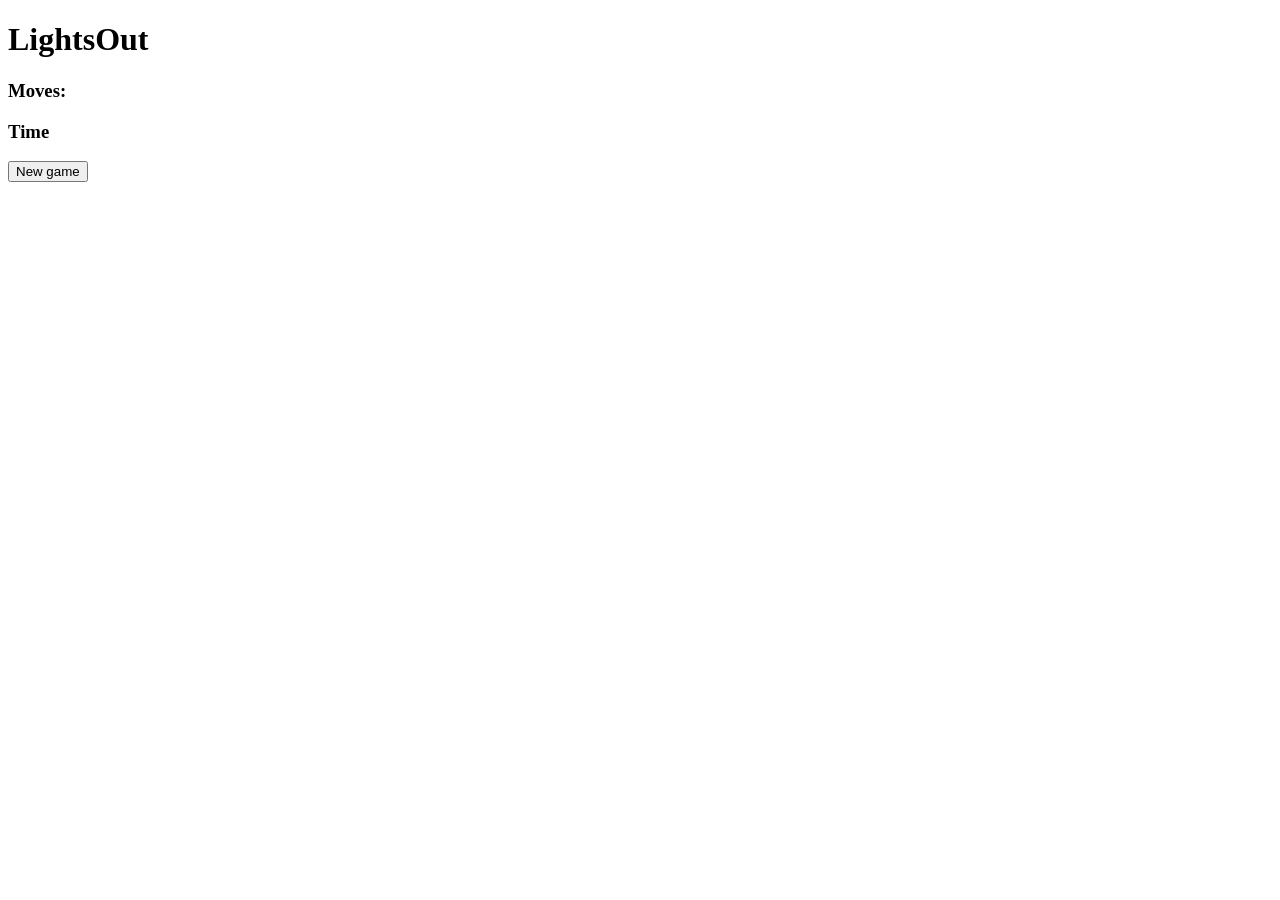
==== board.html @ 16c1799f "Add initial HTML structure for LightsOut game" ====
<!DOCTYPE html>
<html lang="en">
<head>
    <meta charset="UTF-8">
    <meta name="viewport" content="width=device-width, initial-scale=1.0">
    <link rel="stylesheet" href="boardStyle.css">
    <script defer src="board.js"></script>
    <title>LughtsOut</title>
</head>
<body>
    <div class="parent">
        <div class="div1">
            <h1>LightsOut</h1>
        </div>
        <!--    game box    -->
            <div class="div2">
                <section class="board">
                    <div class="sqr" id="0"></div>
                    <div class="sqr" id="1"></div>
                    <div class="sqr" id="2"></div>
                    <div class="sqr" id="3"></div>
                    <div class="sqr" id="4"></div>
                    <div class="sqr" id="5"></div>
                    <div class="sqr" id="6"></div>
                    <div class="sqr" id="7"></div>
                    <div class="sqr" id="8"></div>
                    <div class="sqr" id="9"></div>
                    <div class="sqr" id="10"></div>
                    <div class="sqr" id="11"></div>
                    <div class="sqr" id="12"></div>
                    <div class="sqr" id="13"></div>
                    <div class="sqr" id="14"></div>
                    <div class="sqr" id="15"></div>
                    <div class="sqr" id="16"></div>
                    <div class="sqr" id="17"></div>
                    <div class="sqr" id="18"></div>
                    <div class="sqr" id="19"></div>
                    <div class="sqr" id="20"></div>
                    <div class="sqr" id="21"></div>
                    <div class="sqr" id="22"></div>
                    <div class="sqr" id="23"></div>
                    <div class="sqr" id="24"></div>
                </section>
            </div>
            <div class="div3">
                <h3 id="moves">Moves: </h3>
            </div>
            <div class="div4">
                <h3 id="time">Time </h3>
            </div>
            <div class="div5">
                <button id="reset">New game</button>
            </div>
    </div>
</body>
</html>
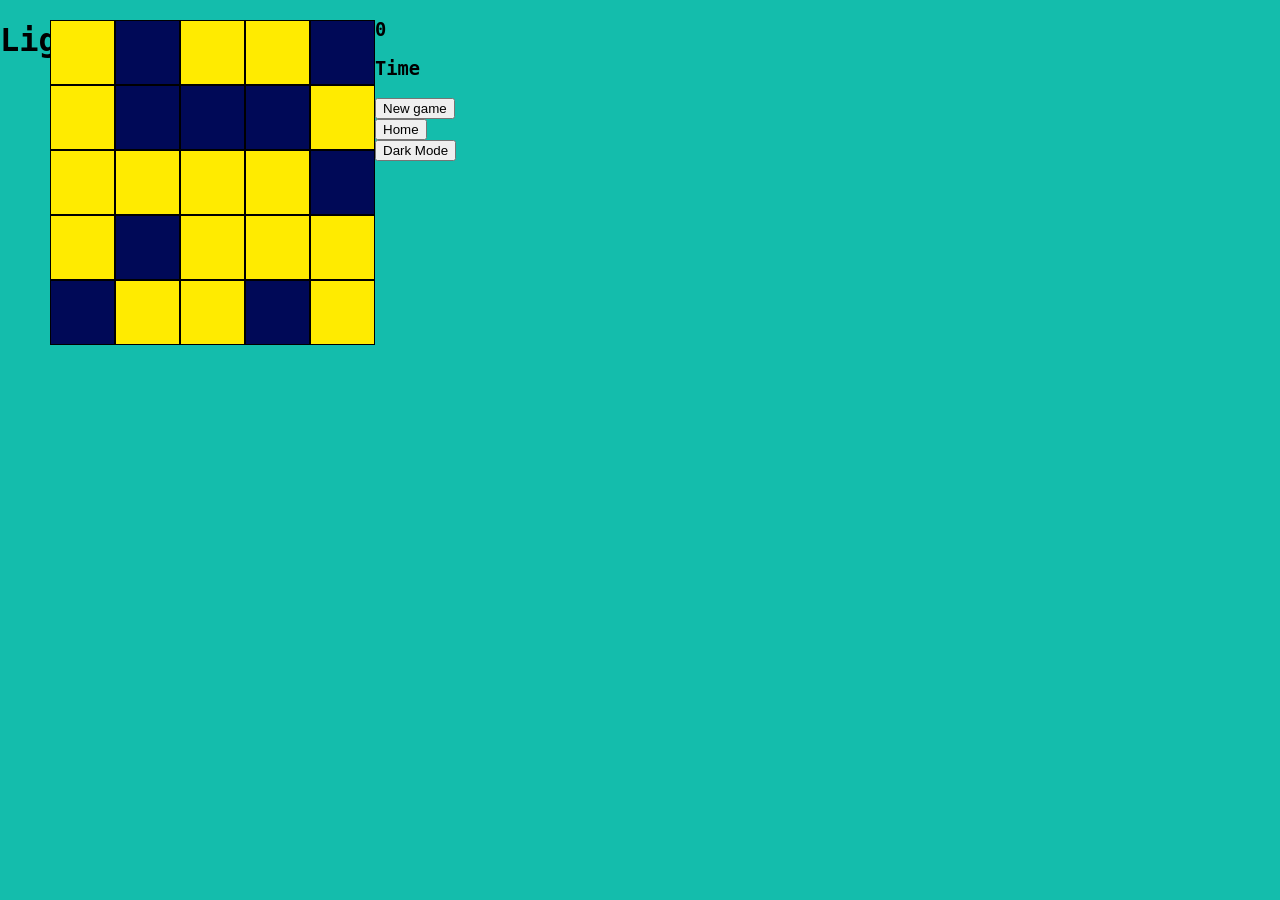
==== commit d45b5717: "Fix title and add new buttons in board.html Corrected the title from 'LughtsOut' to 'LightsOut' and " ====
--- a/board.html
+++ b/board.html
@@ -5,7 +5,7 @@
     <meta name="viewport" content="width=device-width, initial-scale=1.0">
     <link rel="stylesheet" href="boardStyle.css">
     <script defer src="board.js"></script>
-    <title>LughtsOut</title>
+    <title>LightsOut</title>
 </head>
 <body>
     <div class="parent">
@@ -44,12 +44,15 @@
             </div>
             <div class="div3">
                 <h3 id="moves">Moves: </h3>
-            </div>
+                <h3 id="time">Time </h3>
             <div class="div4">
-                <h3 id="time">Time </h3>
+                <button id="reset">New game</button>
             </div>
             <div class="div5">
-                <button id="reset">New game</button>
+                <button id="home">Home</button>
+            </div>
+            <div class="div6">
+                <button id="mode">Dark Mode</button>
             </div>
     </div>
 </body>
--- a/boardStyle.css
+++ b/boardStyle.css
@@ -0,0 +1,32 @@
+body {
+  background-color: #14BDAC;
+  font-family: monaco, monospace;
+  margin: 0;
+}
+
+.board {
+  display: grid;
+  grid-template-columns: repeat(5, 1fr);
+  grid-template-rows: repeat(5, 1fr);   
+  width: 325px;
+  height: 325px; 
+  margin: 20px auto;
+  gap: 0;
+}
+
+.sqr {
+  border: 1px solid black;
+  font-size: 32px;
+  text-align: center;
+  box-sizing: border-box;
+  display: flex;
+  align-items: center;
+  justify-content: center;
+}
+
+.parent {
+  display: grid;
+  grid-template-columns: 50px repeat(4, 1fr) 50px;
+  grid-template-rows: 100px 1fr 100px;
+  grid-row-gap: 25px;
+}
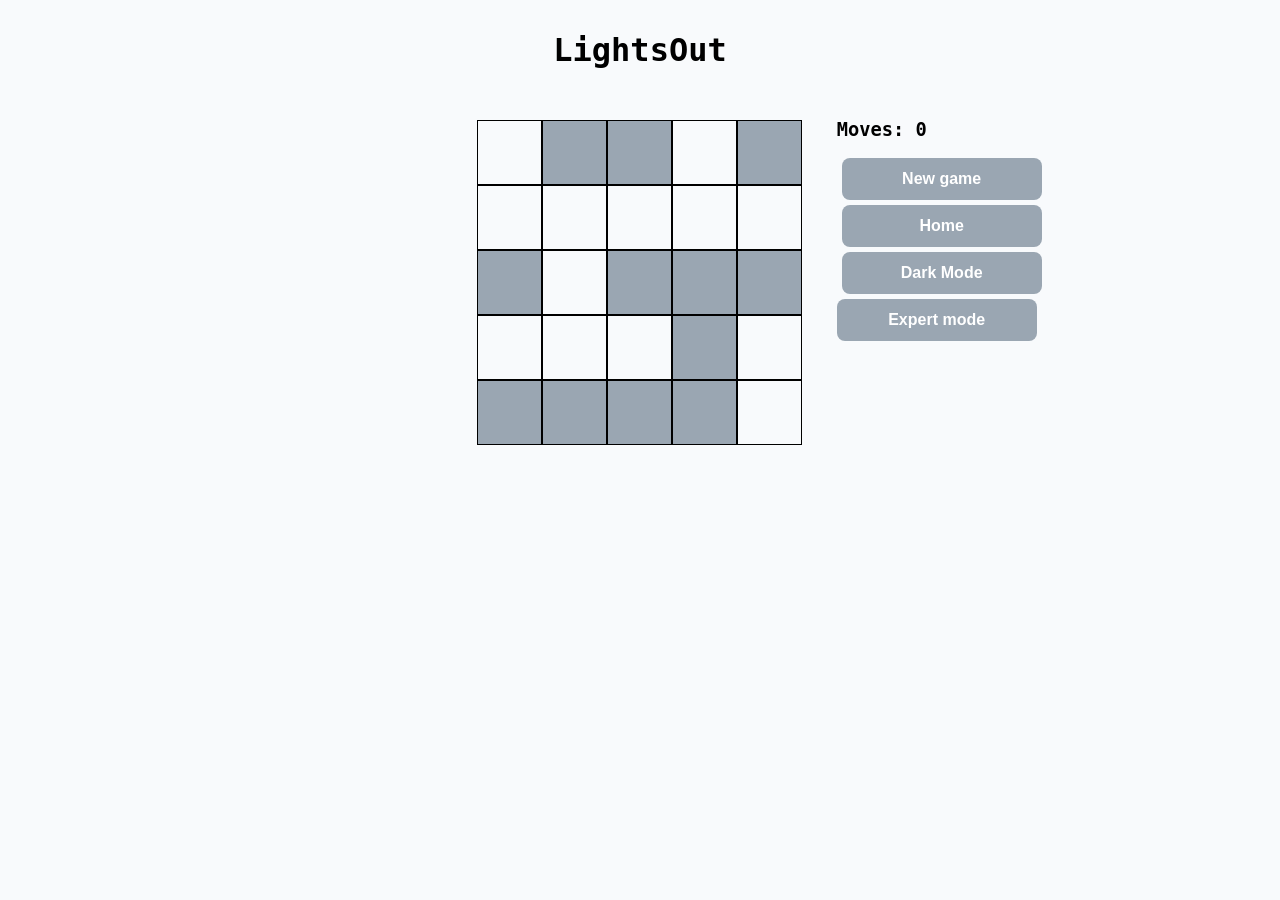
==== commit b45d1222: "adding button for hard mode" ====
--- a/board.html
+++ b/board.html
@@ -10,7 +10,7 @@
 <body>
     <div class="parent">
         <div class="div1">
-            <h1>LightsOut</h1>
+            <h1 class="font">LightsOut</h1>
         </div>
         <!--    game box    -->
             <div class="div2">
@@ -43,16 +43,18 @@
                 </section>
             </div>
             <div class="div3">
-                <h3 id="moves">Moves: </h3>
-                <h3 id="time">Time </h3>
+                <h3 id="moves" class="font">Moves: </h3>
             <div class="div4">
-                <button id="reset">New game</button>
+                <button id="reset" class="btn">New game</button>
             </div>
             <div class="div5">
-                <button id="home">Home</button>
+                <button id="home" class="btn">Home</button>
             </div>
             <div class="div6">
-                <button id="mode">Dark Mode</button>
+                <button id="mode" class="btn">Dark Mode</button>
+            </div>
+            <div class="div7">
+                <button id="hard" class="btn">Expert mode</button>
             </div>
     </div>
 </body>
--- a/boardStyle.css
+++ b/boardStyle.css
@@ -1,5 +1,5 @@
 body {
-  background-color: #14BDAC;
+  background-color: white;
   font-family: monaco, monospace;
   margin: 0;
 }
@@ -25,8 +25,97 @@
 }
 
 .parent {
-  display: grid;
-  grid-template-columns: 50px repeat(4, 1fr) 50px;
-  grid-template-rows: 100px 1fr 100px;
-  grid-row-gap: 25px;
+display: grid;
+grid-template-columns: 50px repeat(3, 1fr) 50px;
+grid-template-rows: 100px 1fr 100px;
+grid-column-gap: 0px;
+grid-row-gap: 0px;
 }
+
+.div1 { 
+    grid-area: 1 / 3 / 2 / 4;
+    display: flex;
+    justify-content: center;
+    align-items: center; }
+.div2 { grid-area: 2 / 3 / 3 / 4; }
+.div3 { grid-area: 2 / 4 / 3 / 5; }
+.div4, .div5, .div6 {
+    margin: 5px;
+}
+
+.dark{
+    background-color: #37353E;
+    .font{
+        color: #9AA6B2;
+    }
+    .btn {
+        background-color: #44444E; 
+        color: white;
+        padding: 0.75rem 1.5rem;
+        border: none;
+        border-radius: 0.5rem;
+        font-size: 16px;
+        font-weight: 600;
+        cursor: pointer;
+        transition: all 0.2s ease-in-out;
+    }
+
+    .btn:hover {
+        background-color: #9AA6B2;  
+        transform: translateY(-2px); 
+    }
+}
+
+.light{
+    background-color: #F8FAFC;
+    .btn {
+        background-color: #9AA6B2; 
+        color: white;
+        padding: 0.75rem 1.5rem;
+        border: none;
+        border-radius: 0.5rem;
+        font-size: 16px;
+        font-weight: 600;
+        cursor: pointer;
+        transition: all 0.2s ease-in-out;
+    }
+
+    .btn:hover {
+        background-color: #44444E;  
+        transform: translateY(-2px); 
+    }
+}
+
+.btn {
+  background-color: #9AA6B2; 
+  color: white;
+  padding: 0.75rem 1.5rem;
+  border: none;
+  border-radius: 0.5rem;
+  font-size: 16px;
+  font-weight: 600;
+  cursor: pointer;
+  transition: all 0.2s ease-in-out;
+  width: 200px;
+}
+
+.btn:hover {
+  background-color: #44444E;  
+  transform: translateY(-2px); 
+}
+
+
+
+/** 
+Light:
+F8FAFC
+D9EAFD
+BCCCDC
+9AA6B2
+
+Dark:
+37353E
+44444E
+715A5A
+D3DAD9
+**/
